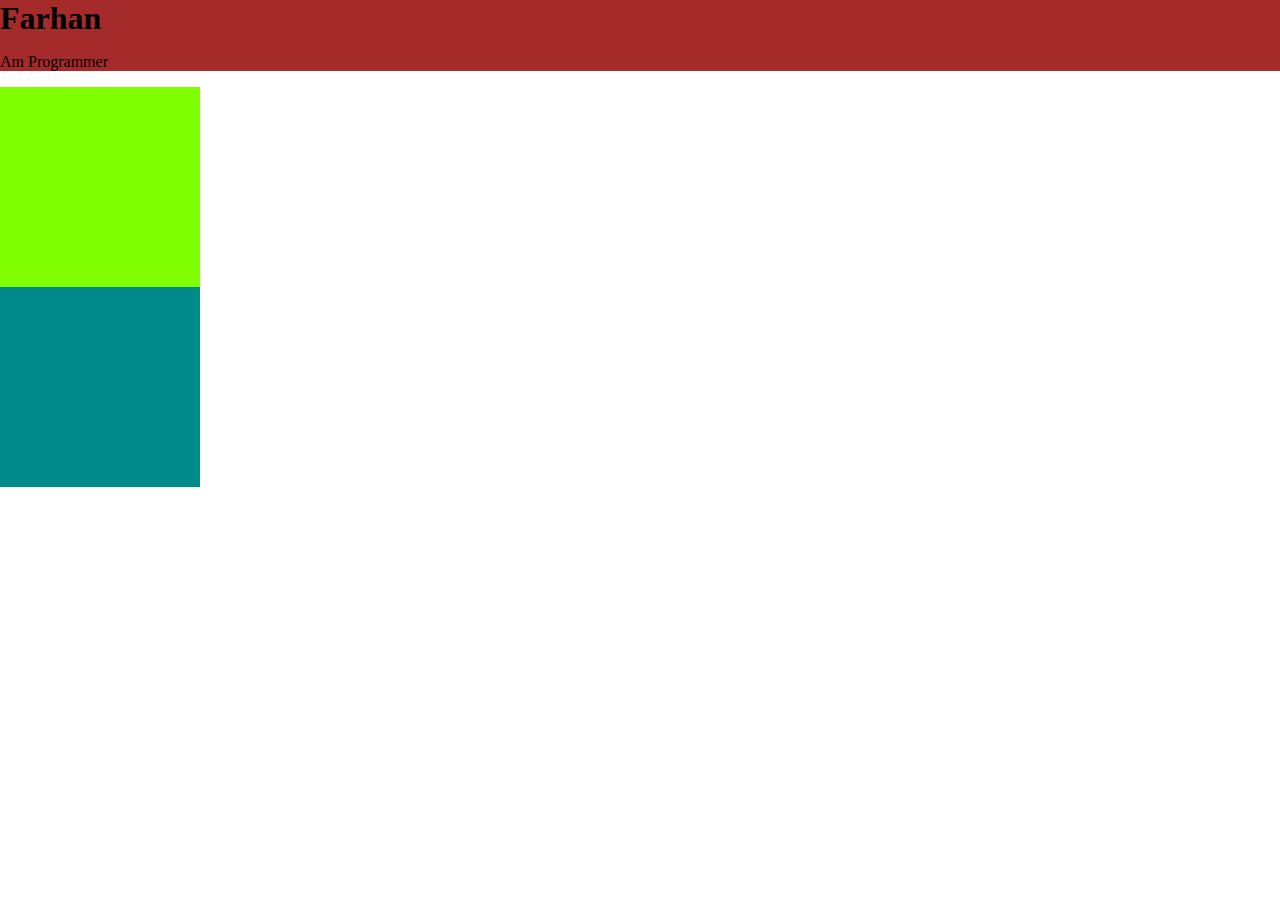
==== CSS - My Site/index.html @ 47f062cc "intermediate CSS (49)" ====
<!DOCTYPE html>
<html lang="en">
<head>
    <meta charset="UTF-8">
    <meta http-equiv="X-UA-Compatible" content="IE=edge">
    <meta name="viewport" content="width=device-width, initial-scale=1.0">
    <title>Farhan Yp</title>
    <link rel="stylesheet" href="css/style.css">
    <link rel="icon" href="favicon.ico ">
</head>
<body>
    <div class="top">
        <h1>Farhan</h1>
        <p>Am Programmer</p>
    </div>

    <div class="middle"></div>
    <div class="bottom"></div>

    
</body>
</html>
---- CSS - My Site/css/style.css ----
body{
    margin: 0;
}

h1{
    margin: 0;
}

.top{
    background-color: brown;
}

.middle{
    width: 200px;
    height: 200px;
    background-color: chartreuse;
}

.bottom{
    width: 200px;
    height: 200px;
    background-color: darkcyan;
}
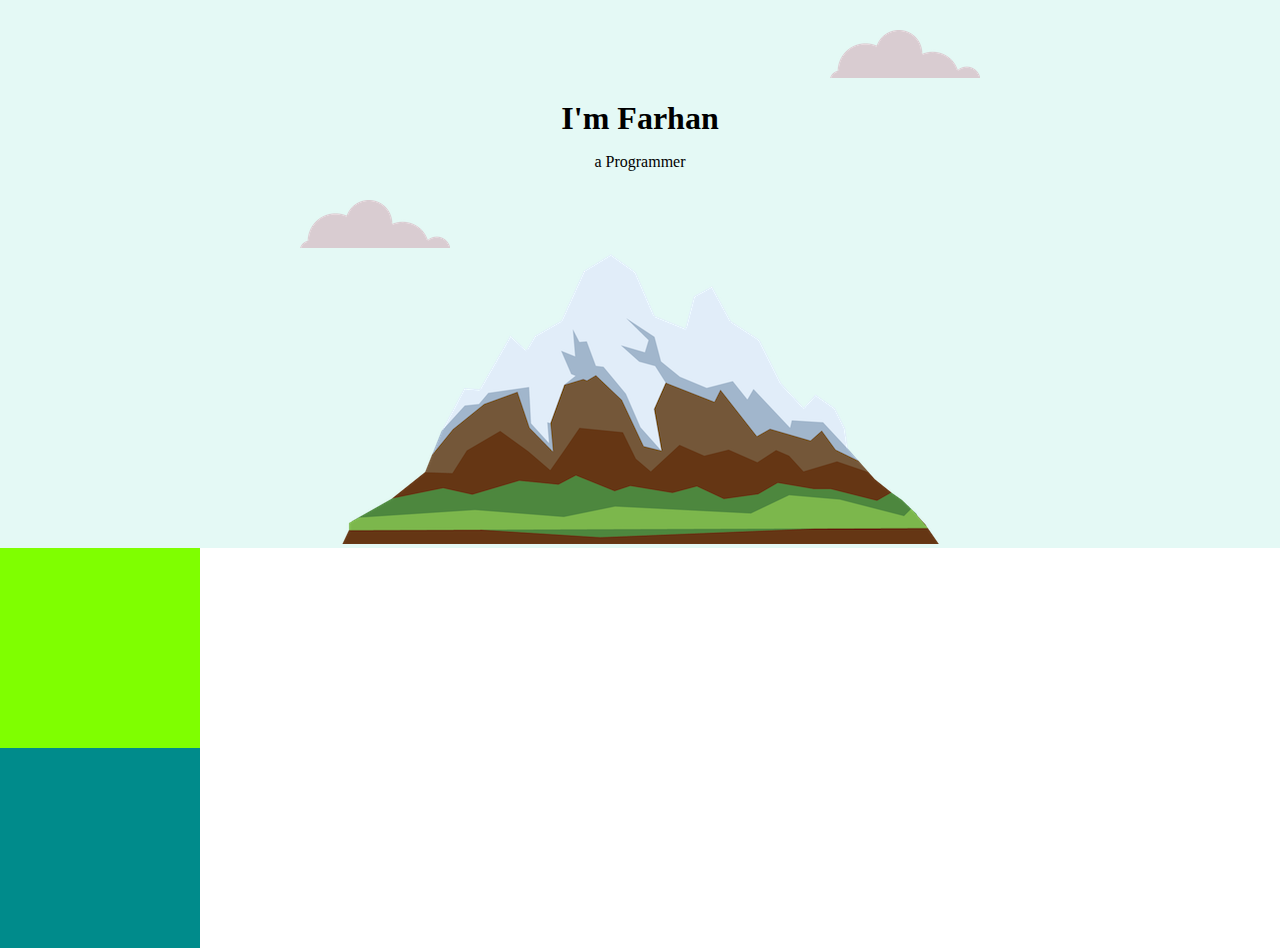
==== commit 02153320: "INT CSS 49 selesai" ====
--- a/CSS - My Site/index.html
+++ b/CSS - My Site/index.html
@@ -10,8 +10,11 @@
 </head>
 <body>
     <div class="top">
-        <h1>Farhan</h1>
-        <p>Am Programmer</p>
+        <img class="top-cloud" src="images/CSS - My Site Images/cloud.png" alt="cloud-img">
+        <h1>I'm Farhan</h1>
+        <p>a Programmer</p>
+        <img class="bottom-cloud" src="images/CSS - My Site Images/cloud.png" alt="cloud-img">
+        <img src=" images/CSS - My Site Images/mountain.png" alt="mountain-img">
     </div>
 
     <div class="middle"></div>
--- a/CSS - My Site/css/style.css
+++ b/CSS - My Site/css/style.css
@@ -1,13 +1,17 @@
 body{
     margin: 0;
+    text-align: center;
 }
 
 h1{
     margin: 0;
 }
 
+
 .top{
-    background-color: brown;
+    padding-top: 100px;
+    background-color:#E4f9f5;
+    position: relative;
 }
 
 .middle{
@@ -20,4 +24,16 @@
     width: 200px;
     height: 200px;
     background-color: darkcyan;
+}
+
+.top-cloud{
+    top: 30px;
+    right: 300px;
+    position: absolute;
+}
+
+.bottom-cloud{
+    left: 300px;
+bottom: 300px;
+    position: absolute;
 }